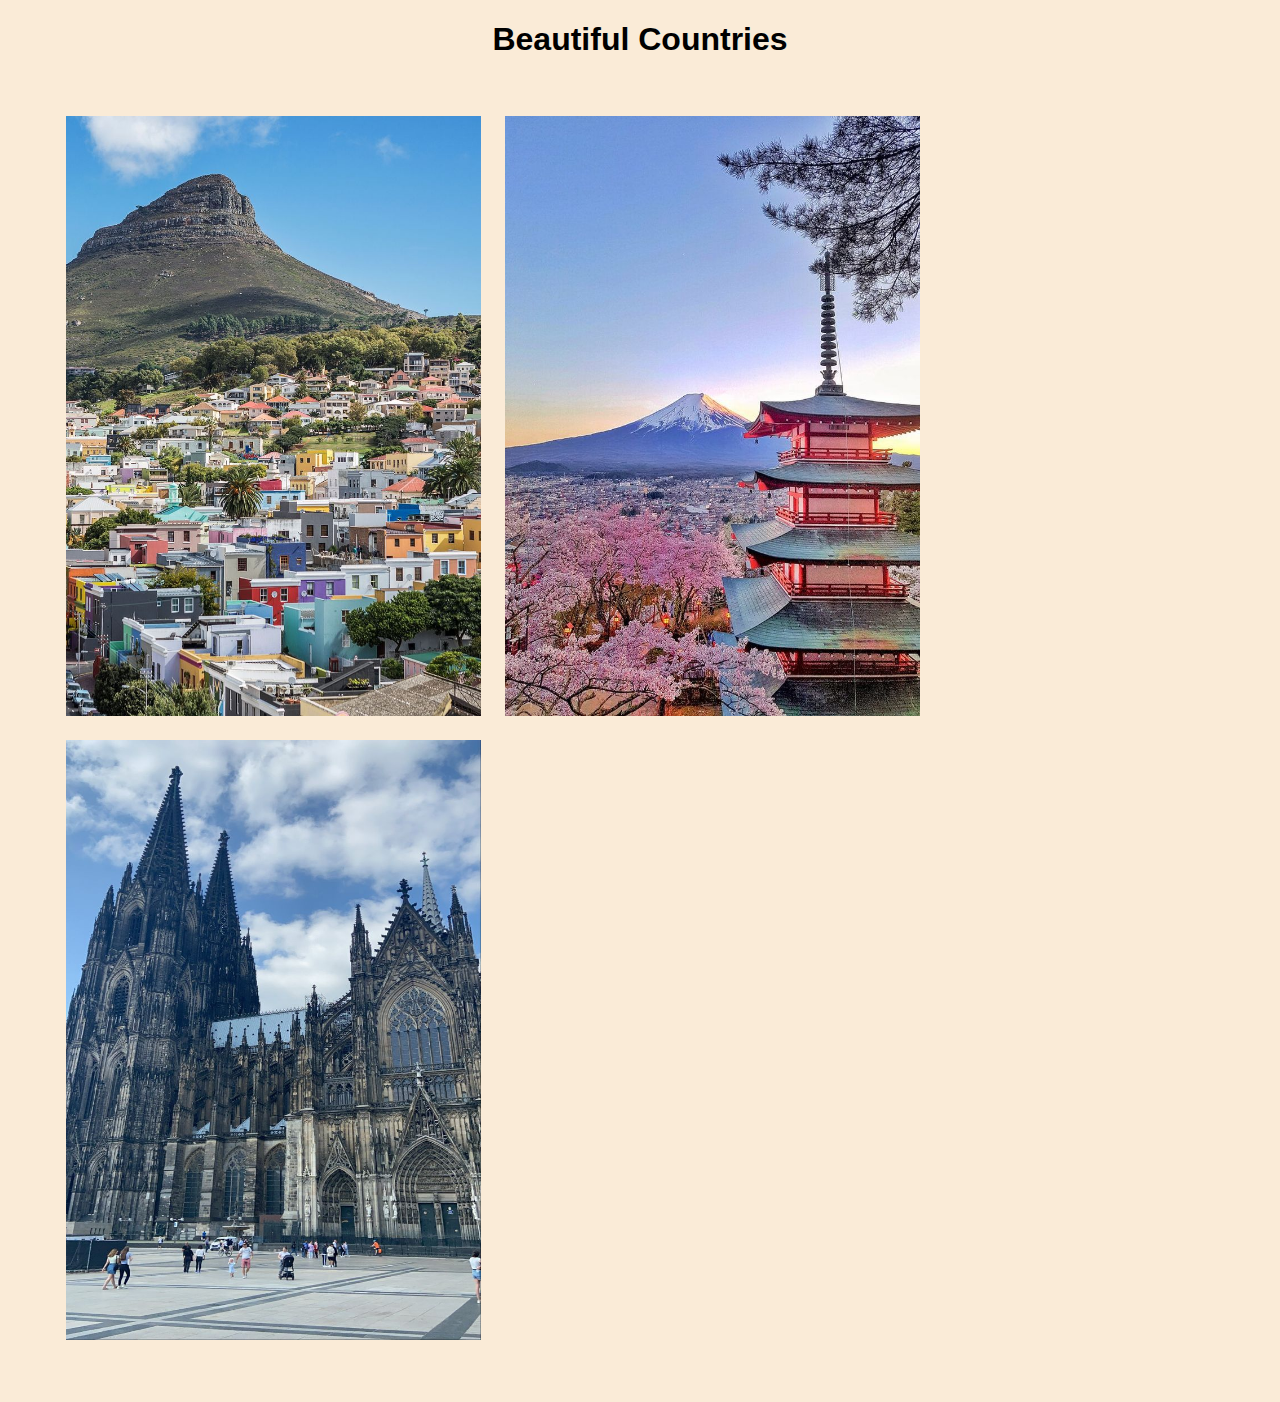
==== index.html @ 8bdd0658 "code structure" ====
<!DOCTYPE html>
<html lang="en">
<head>
    <meta charset="UTF-8">
    <meta name="viewport" content="width=device-width, initial-scale=1.0">
    <title>Beautiful Countries</title>
    <link rel="stylesheet" href="style.css">
</head>
<body>
    <h1>Beautiful Countries</h1>
    <div><a href="southafrica.html"></a><img src="images/A local's guide to South Africa.jpeg" alt="Image of South Africa"/>
        <a href="tokyo.html"><img src="images/41 Things to know before visiting Japan for the first time_ Etiquette and Cultural Guide  — Helena Bradbury.jpeg" alt="Image of Japan"/>
            <a href="germany.html"><img src="images/Köln dom.jpeg" alt="Image of Germany"/>
</body>
</html>
---- style.css ----
body{
    background-color: antiquewhite;
}

h1 {
    text-align: center;
    font-family: Verdana, Geneva, Tahoma, sans-serif;
    color: black;
    border: 10px;
}
img{
width: 415px;
height: 600px;
padding: 10px;
}
div {
    margin: 48px;
}
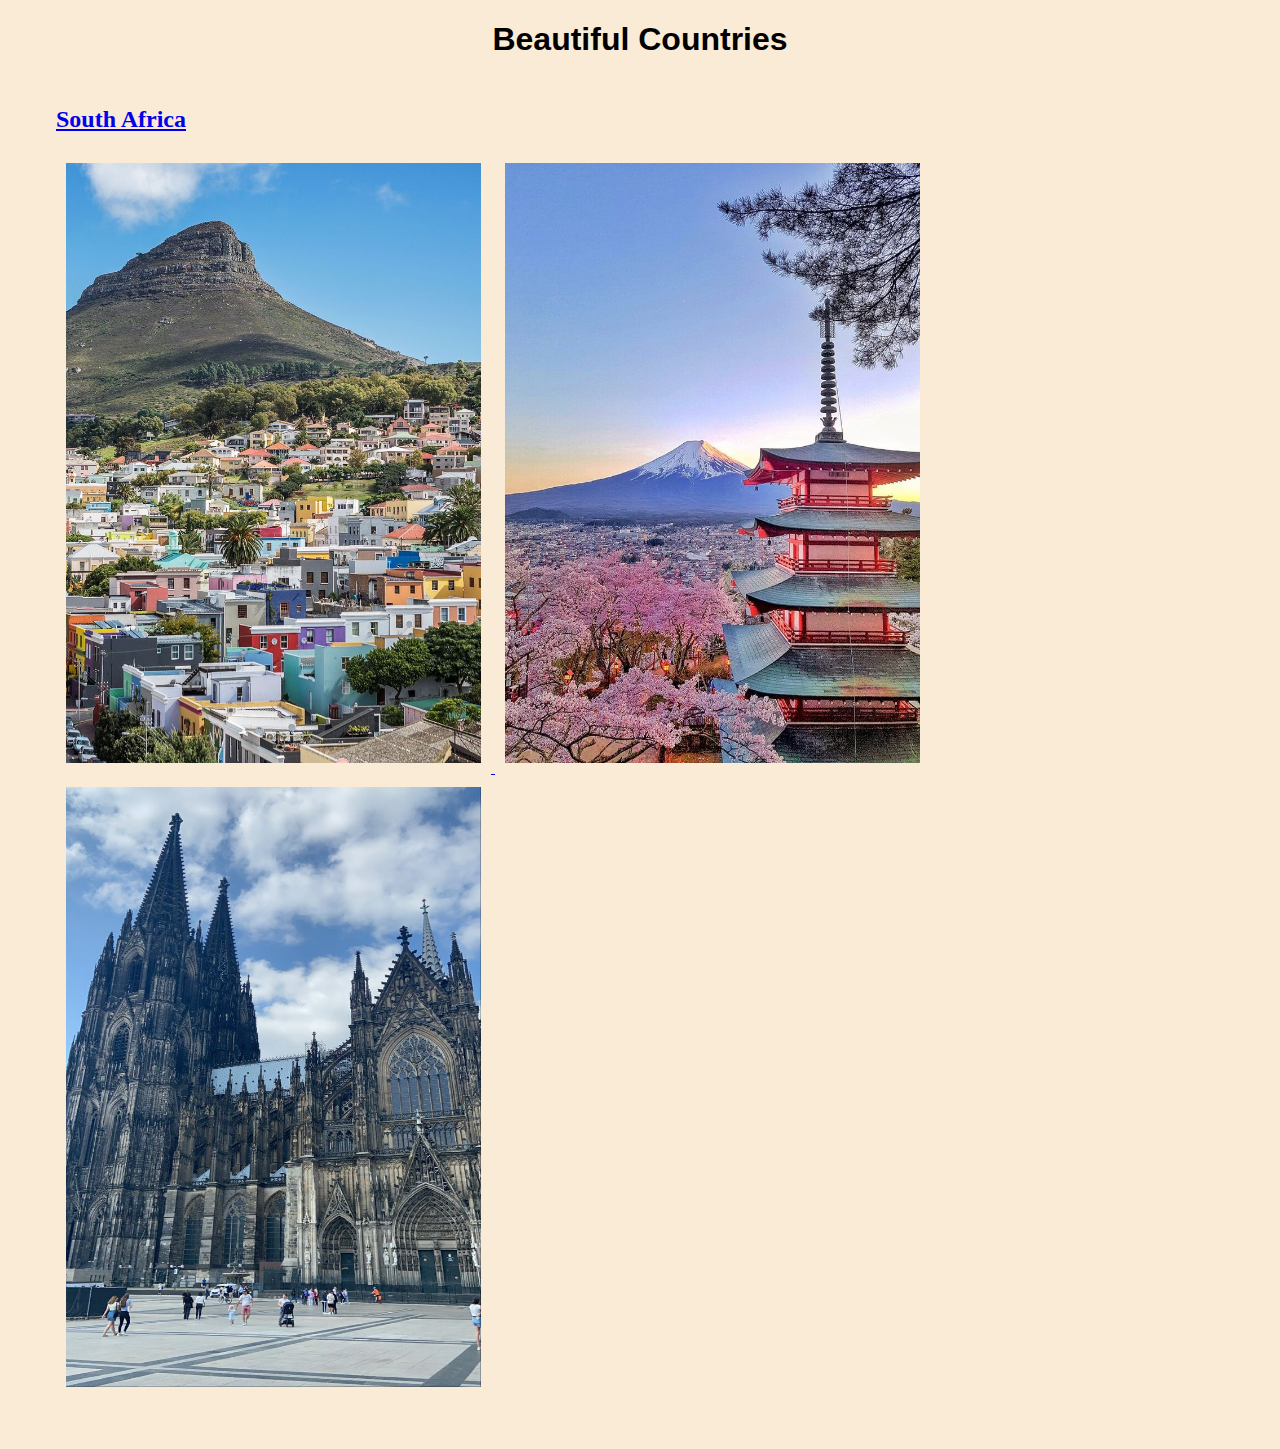
==== commit d3409d26: "updated code" ====
--- a/index.html
+++ b/index.html
@@ -8,8 +8,10 @@
 </head>
 <body>
     <h1>Beautiful Countries</h1>
-    <div><a href="southafrica.html"></a><img src="images/A local's guide to South Africa.jpeg" alt="Image of South Africa"/>
-        <a href="tokyo.html"><img src="images/41 Things to know before visiting Japan for the first time_ Etiquette and Cultural Guide  — Helena Bradbury.jpeg" alt="Image of Japan"/>
+    <div><a href="southafrica.html">  <h2>South Africa</h2>
+        <img src="images/A local's guide to South Africa.jpeg" alt="Image of South Africa"/>
+        <a href="japan.html"><img src="images/41 Things to know before visiting Japan for the first time_ Etiquette and Cultural Guide  — Helena Bradbury.jpeg" alt="Image of Japan"/>
             <a href="germany.html"><img src="images/Köln dom.jpeg" alt="Image of Germany"/>
+            </a>
 </body>
 </html>